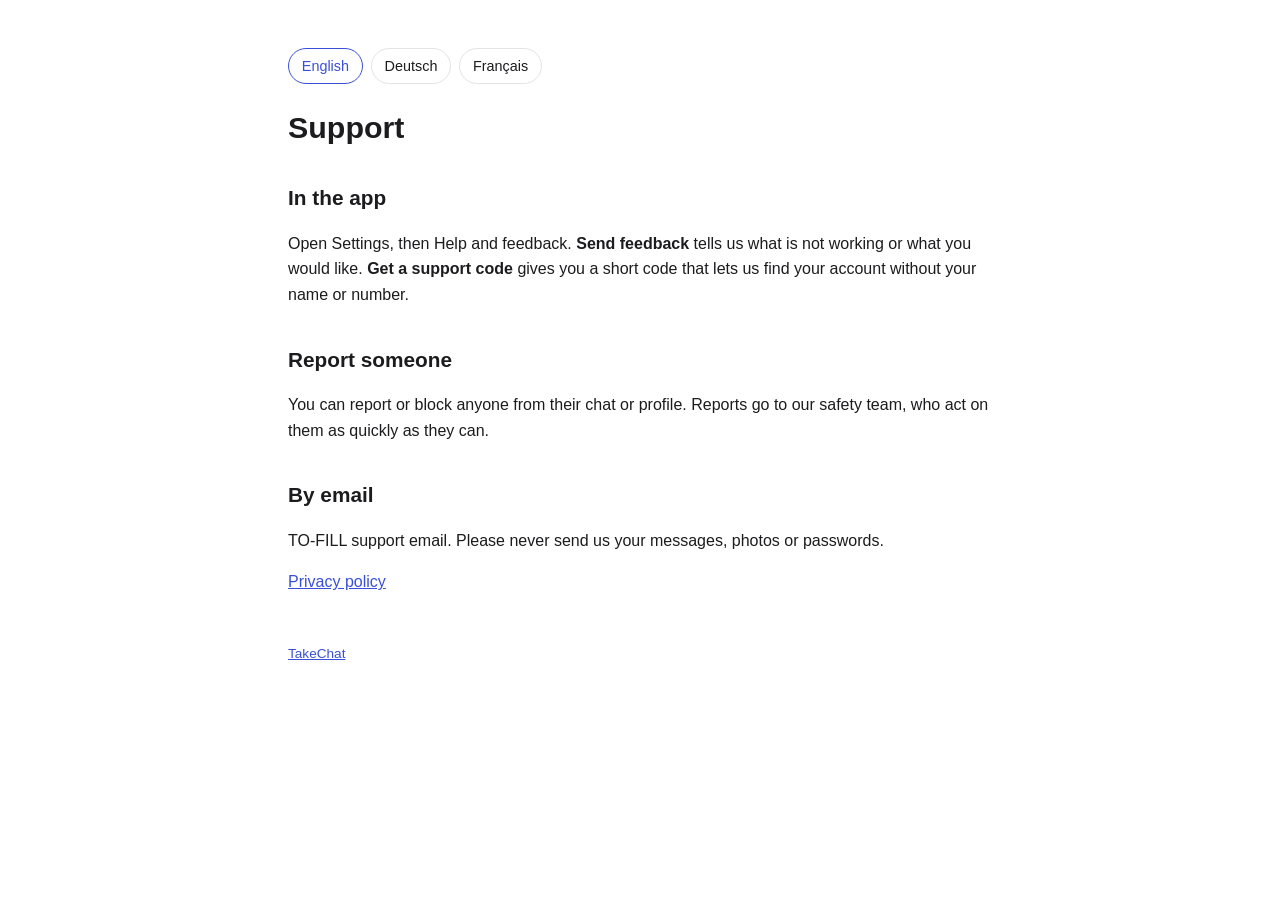
==== site/support/index.html @ a35ad1bb "feat(site): privacy policy, support and home pages for www.takechat.app App Store guideline 5.1.1(i)" ====
<!doctype html>
<!--
  TakeChat support page: the App Store and Play "support URL" and the published contact of App
  Store guideline 1.2 (TakeChat-Contracts docs/release/APP_REVIEW_SUBMISSION.md A9).
  Every change updates English, German and French together (README.md, "Languages").
  Lines marked TO-FILL stop the deploy (scripts/check) until the owner supplies the facts.
-->
<html lang="en">
<head>
  <meta charset="utf-8">
  <meta name="viewport" content="width=device-width, initial-scale=1">
  <title>TakeChat support</title>
  <meta name="description" content="Help with the TakeChat app. English, Deutsch, Français.">
  <link rel="stylesheet" href="../style.css">
</head>
<body>
<main>
  <nav class="lang" aria-label="Language">
    <a href="#en">English</a>
    <a href="#de">Deutsch</a>
    <a href="#fr">Français</a>
  </nav>

  <section lang="en">
    <h1>Support</h1>
    <h2>In the app</h2>
    <p>Open Settings, then Help and feedback. <strong>Send feedback</strong> tells us what is not working or
      what you would like. <strong>Get a support code</strong> gives you a short code that lets us find your
      account without your name or number.</p>
    <h2>Report someone</h2>
    <p>You can report or block anyone from their chat or profile. Reports go to our safety team, who act on
      them as quickly as they can.</p>
    <h2>By email</h2>
    <p>TO-FILL support email. Please never send us your messages, photos or passwords.</p>
    <p><a href="../privacy/#en">Privacy policy</a></p>
  </section>

  <section lang="de">
    <h1>Support</h1>
    <h2>In der App</h2>
    <p>Öffne die Einstellungen und dann Hilfe und Feedback. Mit <strong>Feedback senden</strong> sagst du uns,
      was nicht funktioniert oder was du dir wünschst. <strong>Support-Code holen</strong> gibt dir einen
      kurzen Code, mit dem wir dein Konto ohne deinen Namen oder deine Nummer finden.</p>
    <h2>Jemanden melden</h2>
    <p>Du kannst jede Person in ihrem Chat oder Profil melden oder blockieren. Meldungen gehen an unser
      Sicherheitsteam, das sie so schnell wie möglich bearbeitet.</p>
    <h2>Per E-Mail</h2>
    <p>TO-FILL Support-E-Mail. Schick uns bitte nie deine Nachrichten, Fotos oder Passwörter.</p>
    <p><a href="../privacy/#de">Datenschutzerklärung</a></p>
  </section>

  <section lang="fr">
    <h1>Assistance</h1>
    <h2>Dans l’application</h2>
    <p>Ouvrez les Réglages, puis Aide et avis. <strong>Envoyer un avis</strong> nous indique ce
      qui ne fonctionne pas ou ce que vous aimeriez. <strong>Obtenir un code d’assistance</strong> vous donne un
      code court qui nous permet de trouver votre compte sans votre nom ni votre numéro.</p>
    <h2>Signaler quelqu’un</h2>
    <p>Vous pouvez signaler ou bloquer n’importe qui depuis sa discussion ou son profil. Les signalements sont
      transmis à notre équipe de sécurité, qui les traite le plus rapidement possible.</p>
    <h2>Par e-mail</h2>
    <p>TO-FILL adresse e-mail d’assistance. Ne nous envoyez jamais vos messages, photos ou mots de passe.</p>
    <p><a href="../privacy/#fr">Politique de confidentialité</a></p>
  </section>

  <footer><a href="../">TakeChat</a></footer>
</main>
<script src="../lang.js"></script>
</body>
</html>
---- site/style.css ----
/* TakeChat public pages: one stylesheet for every page (README.md, "Pages"). Light and dark follow
   the reader's system setting; text sizes follow the browser's, so readers can enlarge them. */
:root {
  --bg: #ffffff;
  --text: #1c1c1e;
  --muted: #5f6368;
  --line: #e3e3e8;
  --accent: #3a4fd8;
  --note-bg: #fff6e0;
}
@media (prefers-color-scheme: dark) {
  :root {
    --bg: #111113;
    --text: #f2f2f5;
    --muted: #a6a6ad;
    --line: #2c2c31;
    --accent: #8f9dff;
    --note-bg: #3a3218;
  }
}
* { box-sizing: border-box; }
body {
  margin: 0;
  background: var(--bg);
  color: var(--text);
  font: 1rem/1.6 -apple-system, BlinkMacSystemFont, "Segoe UI", Roboto, Helvetica, Arial, sans-serif;
}
main { max-width: 46rem; margin: 0 auto; padding: 2rem 1rem 4rem; }
a { color: var(--accent); }
h1 { font-size: 1.9rem; line-height: 1.25; margin: 0 0 .5rem; }
h2 { font-size: 1.3rem; margin: 2.2rem 0 .6rem; }
h3 { font-size: 1.05rem; margin: 1.6rem 0 .4rem; }
.updated, .muted { color: var(--muted); font-size: .9rem; }
nav.lang { display: flex; gap: .5rem; flex-wrap: wrap; margin: 1rem 0 1.5rem; }
nav.lang a {
  padding: .35rem .8rem; border: 1px solid var(--line); border-radius: 999px; text-decoration: none;
  color: var(--text); font-size: .9rem;
}
nav.lang a[aria-current="true"] { border-color: var(--accent); color: var(--accent); }
section[lang] + section[lang] { border-top: 1px solid var(--line); margin-top: 3rem; padding-top: 1rem; }
/* With lang.js one language shows at a time, so the separators between them go. */
html.js section[lang] { border-top: 0; margin-top: 0; padding-top: 0; }
table { width: 100%; border-collapse: collapse; font-size: .92rem; }
th, td { text-align: left; vertical-align: top; padding: .5rem .4rem; border-bottom: 1px solid var(--line); }
th { font-weight: 600; }
.note { background: var(--note-bg); padding: .8rem 1rem; border-radius: .6rem; }
footer { margin-top: 3rem; color: var(--muted); font-size: .85rem; }
@media (max-width: 40rem) {
  /* Narrow screens: each row of a table becomes a small card, so nothing scrolls sideways. */
  table, thead, tbody, tr, th, td { display: block; }
  thead { display: none; }
  tr { border-bottom: 1px solid var(--line); padding: .5rem 0; }
  td { border: 0; padding: .15rem 0; }
  td::before { content: attr(data-h) ": "; font-weight: 600; }
}
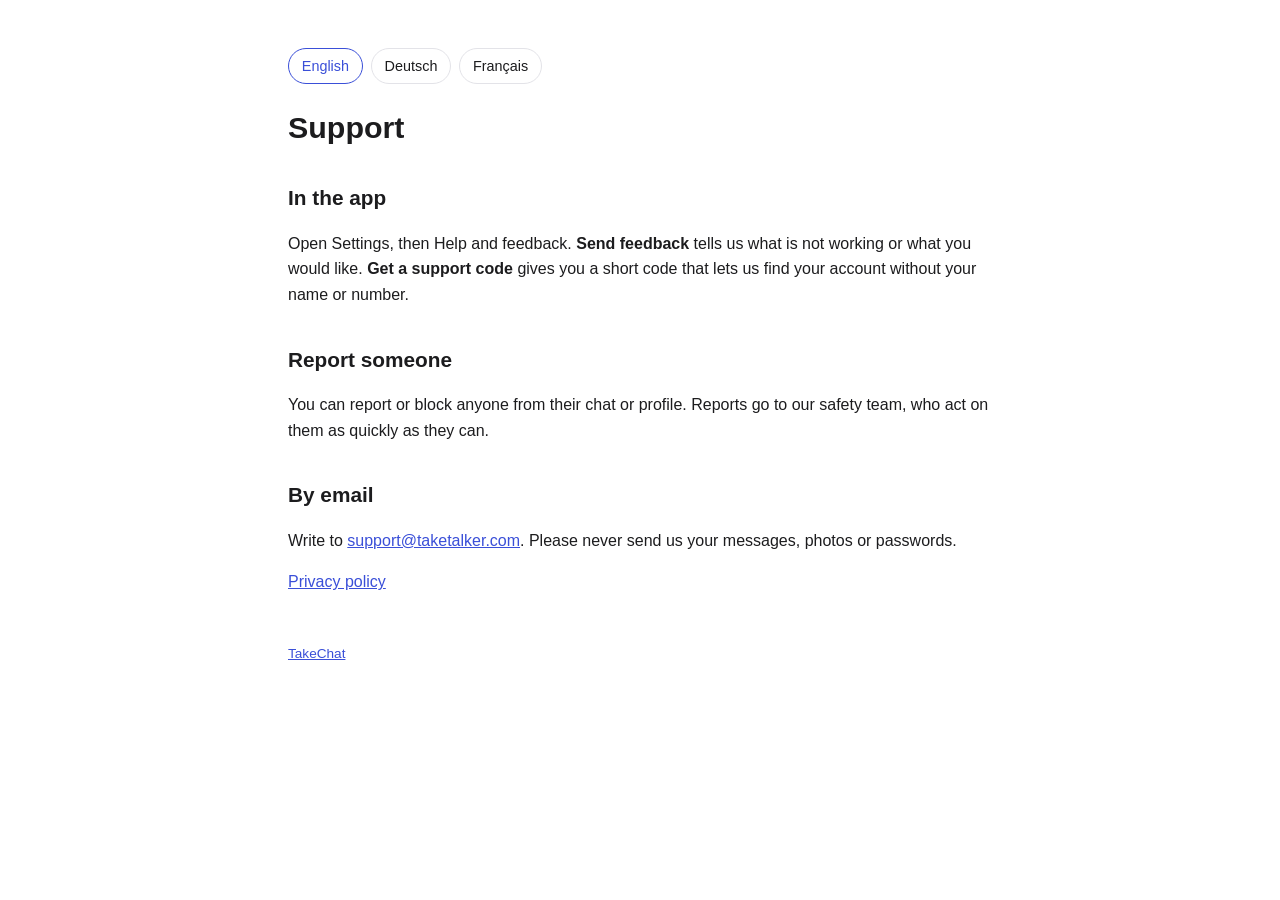
==== commit 8f80f022: "feat(site): fill in the controller and contact details The owner supplied them on 2026-11-26: TakeTa" ====
--- a/site/support/index.html
+++ b/site/support/index.html
@@ -31,7 +31,7 @@
     <p>You can report or block anyone from their chat or profile. Reports go to our safety team, who act on
       them as quickly as they can.</p>
     <h2>By email</h2>
-    <p>TO-FILL support email. Please never send us your messages, photos or passwords.</p>
+    <p>Write to <a href="mailto:support@taketalker.com">support@taketalker.com</a>. Please never send us your messages, photos or passwords.</p>
     <p><a href="../privacy/#en">Privacy policy</a></p>
   </section>
 
@@ -45,7 +45,7 @@
     <p>Du kannst jede Person in ihrem Chat oder Profil melden oder blockieren. Meldungen gehen an unser
       Sicherheitsteam, das sie so schnell wie möglich bearbeitet.</p>
     <h2>Per E-Mail</h2>
-    <p>TO-FILL Support-E-Mail. Schick uns bitte nie deine Nachrichten, Fotos oder Passwörter.</p>
+    <p>Schreib an <a href="mailto:support@taketalker.com">support@taketalker.com</a>. Schick uns bitte nie deine Nachrichten, Fotos oder Passwörter.</p>
     <p><a href="../privacy/#de">Datenschutzerklärung</a></p>
   </section>
 
@@ -59,7 +59,7 @@
     <p>Vous pouvez signaler ou bloquer n’importe qui depuis sa discussion ou son profil. Les signalements sont
       transmis à notre équipe de sécurité, qui les traite le plus rapidement possible.</p>
     <h2>Par e-mail</h2>
-    <p>TO-FILL adresse e-mail d’assistance. Ne nous envoyez jamais vos messages, photos ou mots de passe.</p>
+    <p>Écrivez à <a href="mailto:support@taketalker.com">support@taketalker.com</a>. Ne nous envoyez jamais vos messages, photos ou mots de passe.</p>
     <p><a href="../privacy/#fr">Politique de confidentialité</a></p>
   </section>
 
